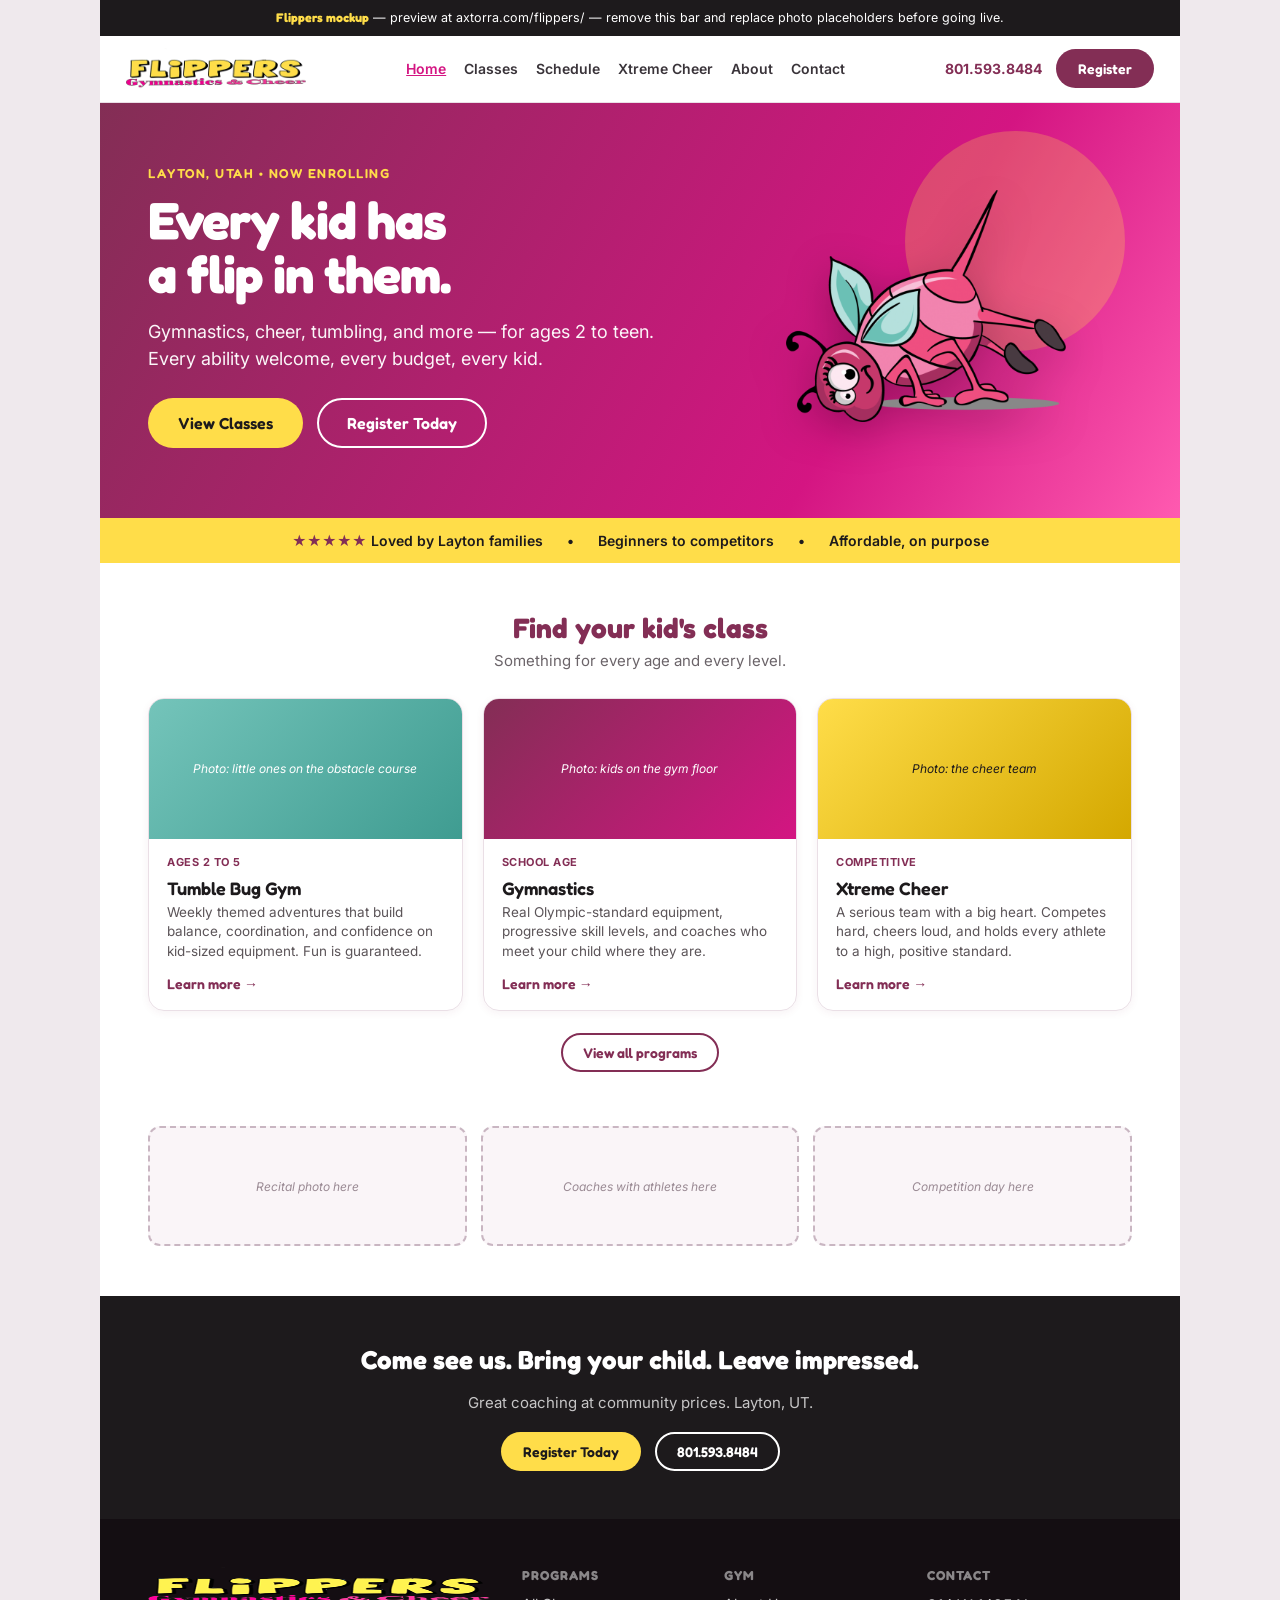
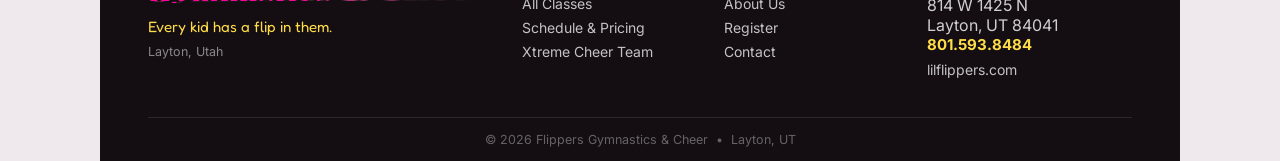
==== index.html @ f5de70f0 "Add Flippers mockup files" ====
<!DOCTYPE html>
<html lang="en">
<head>
<meta charset="UTF-8">
<meta name="viewport" content="width=device-width, initial-scale=1.0">
<title>Home | Flippers Gymnastics &amp; Cheer</title>
<link rel="preconnect" href="https://fonts.googleapis.com">
<link rel="preconnect" href="https://fonts.gstatic.com" crossorigin>
<link href="https://fonts.googleapis.com/css2?family=Fredoka:wght@500;600;700&family=Inter:wght@400;500;600;700&display=swap" rel="stylesheet">
<link rel="stylesheet" href="style.css">

</head>
<body>
<div class="frame">

<div class="mockup-note">
  <b>Flippers mockup</b> &mdash; preview at axtorra.com/flippers/ &mdash; remove this bar and replace photo placeholders before going live.
</div>

<header>
  <a href="index.html" class="logo-link">
    <img class="logo" src="images/logo.png" alt="Flippers Gymnastics and Cheer">
  </a>
  <button class="menu-toggle" id="menuBtn" aria-label="Open navigation menu" aria-expanded="false" aria-controls="navMenu">&#9776;</button>
  <nav id="navMenu" role="navigation" aria-label="Main navigation">
    <a href="index.html" aria-current="page">Home</a>
    <a href="classes.html">Classes</a>
    <a href="schedule.html">Schedule</a>
    <a href="xtreme-cheer.html">Xtreme Cheer</a>
    <a href="about.html">About</a>
    <a href="contact.html">Contact</a>
  </nav>
  <div class="hgroup">
    <a href="tel:8015938484" class="phone">801.593.8484</a>
    <a href="register.html" class="btn btn-pink header-btn">Register</a>
  </div>
</header>


<section class="hero">
  <div class="blob" aria-hidden="true"></div>
  <div class="hero-copy">
    <div class="eyebrow">Layton, Utah &bull; Now enrolling</div>
    <h1>Every kid has<br>a flip in them.</h1>
    <p>Gymnastics, cheer, tumbling, and more &mdash; for ages 2 to teen. Every ability welcome, every budget, every kid.</p>
    <div class="btns">
      <a href="classes.html" class="btn btn-yellow">View Classes</a>
      <a href="register.html" class="btn btn-ghost">Register Today</a>
    </div>
  </div>
  <div class="hero-art">
    <img src="images/bug-pink.png" alt="Flippers pink bug mascot">
  </div>
</section>

<div class="trust">
  <span><span class="star">&#9733;&#9733;&#9733;&#9733;&#9733;</span> Loved by Layton families</span>
  <span>&bull;</span>
  <span>Beginners to competitors</span>
  <span>&bull;</span>
  <span>Affordable, on purpose</span>
</div>

<section class="section">
  <h2 class="section-title">Find your kid's class</h2>
  <p class="section-sub">Something for every age and every level.</p>
  <div class="grid-3">
    <a href="classes.html#tumble-bugs" class="pcard">
      <div class="photo-ph" style="background:linear-gradient(135deg,#74C4BA,#3f9c91)">Photo: little ones on the obstacle course</div>
      <div class="body"><div class="age">Ages 2 to 5</div><h3>Tumble Bug Gym</h3><p>Weekly themed adventures that build balance, coordination, and confidence on kid-sized equipment. Fun is guaranteed.</p><span class="card-link">Learn more &#8594;</span></div>
    </a>
    <a href="classes.html#gymnastics" class="pcard">
      <div class="photo-ph" style="background:linear-gradient(135deg,#832E55,#D41582)">Photo: kids on the gym floor</div>
      <div class="body"><div class="age">School age</div><h3>Gymnastics</h3><p>Real Olympic-standard equipment, progressive skill levels, and coaches who meet your child where they are.</p><span class="card-link">Learn more &#8594;</span></div>
    </a>
    <a href="xtreme-cheer.html" class="pcard">
      <div class="photo-ph" style="background:linear-gradient(135deg,#FFDD49,#D4A800);color:#1d1a1c">Photo: the cheer team</div>
      <div class="body"><div class="age">Competitive</div><h3>Xtreme Cheer</h3><p>A serious team with a big heart. Competes hard, cheers loud, and holds every athlete to a high, positive standard.</p><span class="card-link">Learn more &#8594;</span></div>
    </a>
  </div>
  <p style="text-align:center;margin-top:22px"><a href="classes.html" class="btn btn-outline">View all programs</a></p>
</section>

<section class="band">
  <div class="band-inner">
    <div class="band-ph">Recital photo here</div>
    <div class="band-ph">Coaches with athletes here</div>
    <div class="band-ph">Competition day here</div>
  </div>
</section>

<div class="closer">
  <h2>Come see us. Bring your child. Leave impressed.</h2>
  <p>Great coaching at community prices. Layton, UT.</p>
  <div style="display:flex;gap:14px;justify-content:center;flex-wrap:wrap">
    <a href="register.html" class="btn btn-yellow">Register Today</a>
    <a href="tel:8015938484" class="btn btn-ghost">801.593.8484</a>
  </div>
</div>


<footer class="site-footer">
  <div class="footer-inner">
    <div class="footer-brand">
      <img src="images/logo.png" alt="Flippers" class="footer-logo">
      <p class="tagline">Every kid has a flip in them.</p>
      <p class="footer-sub">Layton, Utah</p>
    </div>
    <div class="footer-col">
      <h4>Programs</h4>
      <a href="classes.html">All Classes</a>
      <a href="schedule.html">Schedule &amp; Pricing</a>
      <a href="xtreme-cheer.html">Xtreme Cheer Team</a>
    </div>
    <div class="footer-col">
      <h4>Gym</h4>
      <a href="about.html">About Us</a>
      <a href="register.html">Register</a>
      <a href="contact.html">Contact</a>
    </div>
    <div class="footer-col">
      <h4>Contact</h4>
      <p>814 W 1425 N<br>Layton, UT 84041</p>
      <a href="tel:8015938484" class="footer-phone">801.593.8484</a>
      <a href="http://lilflippers.com" target="_blank" rel="noopener">lilflippers.com</a>
    </div>
  </div>
  <div class="footer-bottom">
    <p>&copy; 2026 Flippers Gymnastics &amp; Cheer &nbsp;&bull;&nbsp; Layton, UT</p>
  </div>
</footer>

</div>
<script src="nav.js"></script>
</body>
</html>
---- style.css ----
/* Flippers Gymnastics & Cheer — Shared Stylesheet
   Brand colors pulled from the official logo artwork:
   Yellow #FFDD49 · Magenta #D41582 · Deep Rose #832E55 */

:root {
  --ink:      #1d1a1c;
  --pink:     #D41582;
  --pinkdeep: #832E55;
  --yellow:   #FFDD49;
  --teal:     #74C4BA;
  --line:     #eadfe6;
  --offwhite: #faf5f8;
}

*, *::before, *::after { box-sizing: border-box; margin: 0; padding: 0; }
body {
  background: #efe9ed;
  font-family: 'Inter', system-ui, -apple-system, sans-serif;
  color: var(--ink);
  -webkit-font-smoothing: antialiased;
}

.frame { max-width: 1080px; margin: 0 auto; background: #fff; }

/* Mockup banner */
.mockup-note {
  background: #1d1a1c; color: #fff; font-size: 12.5px;
  padding: 9px 20px; text-align: center; line-height: 1.4;
}
.mockup-note b { color: var(--yellow); font-family: 'Fredoka', sans-serif; }

/* ── HEADER ── */
header {
  position: sticky; top: 0; z-index: 100;
  background: #fff; border-bottom: 1px solid var(--line);
  display: flex; align-items: center; justify-content: space-between;
  padding: 12px 26px; gap: 16px; flex-wrap: wrap;
}
.logo-link { display: flex; align-items: center; }
img.logo    { height: 42px; width: auto; object-fit: contain; }

nav { display: flex; gap: 18px; font-weight: 600; font-size: 14px; flex-wrap: wrap; }
nav a { color: #3a343a; text-decoration: none; transition: color .2s; }
nav a:hover, nav a:focus, nav a[aria-current="page"] { color: var(--pink); }
nav a[aria-current="page"] { text-decoration: underline; }

.hgroup { display: flex; align-items: center; gap: 14px; }
.phone { font-weight: 700; color: var(--pinkdeep); font-size: 14px; white-space: nowrap; text-decoration: none; }
.phone:hover { text-decoration: underline; }

.menu-toggle {
  display: none; background: none; border: none;
  color: var(--ink); font-size: 24px; cursor: pointer;
  padding: 4px 8px; min-width: 44px; min-height: 44px;
}

/* ── BUTTONS ── */
.btn {
  font-family: 'Fredoka', sans-serif; font-weight: 600;
  border-radius: 999px; padding: 9px 20px; font-size: 14px;
  cursor: pointer; display: inline-block; text-decoration: none; text-align: center;
  transition: transform .15s, background-color .2s, color .2s;
  border: 2px solid transparent;
}
.btn:active { transform: scale(.97); }
.btn-pink  { background: var(--pinkdeep); color: #fff; }
.btn-pink:hover, .btn-pink:focus  { background: #5c1f3b; }
.btn-yellow { background: var(--yellow); color: var(--ink); }
.btn-yellow:hover, .btn-yellow:focus { background: #e8c600; }
.btn-ghost  { background: transparent; border-color: #fff; color: #fff; }
.btn-ghost:hover, .btn-ghost:focus  { background: #fff; color: var(--pinkdeep); }
.btn-outline { background: transparent; border-color: var(--pinkdeep); color: var(--pinkdeep); }
.btn-outline:hover { background: var(--pinkdeep); color: #fff; }

/* ── PAGE HERO (inner pages) ── */
.page-hero {
  background: linear-gradient(120deg, var(--pinkdeep) 0%, var(--pink) 100%);
  color: #fff; padding: 48px 48px 40px;
}
.page-hero h1 {
  font-family: 'Fredoka', sans-serif; font-weight: 700;
  font-size: 40px; line-height: 1.1; margin-bottom: 10px;
}
.page-hero p { font-size: 17px; opacity: .95; max-width: 48rem; }

/* ── HOME HERO ── */
.hero {
  position: relative;
  background: linear-gradient(120deg, var(--pinkdeep) 0%, var(--pink) 70%, #ff5ab0 100%);
  color: #fff; padding: 62px 48px 70px;
  overflow: hidden; display: flex; align-items: center; gap: 24px;
}
.hero-copy { flex: 1.2; z-index: 2; }
.eyebrow {
  font-family: 'Fredoka', sans-serif; font-weight: 600;
  letter-spacing: 1.5px; text-transform: uppercase;
  font-size: 13px; color: var(--yellow); margin-bottom: 12px;
}
.hero h1 {
  font-family: 'Fredoka', sans-serif; font-weight: 700;
  font-size: 52px; line-height: 1.05; letter-spacing: -1px; margin-bottom: 16px;
}
.hero p { font-size: 18px; line-height: 1.5; max-width: 38rem; opacity: .96; margin-bottom: 26px; }
.hero .btns { display: flex; gap: 14px; flex-wrap: wrap; }
.hero .btn  { padding: 13px 28px; font-size: 16px; }
.hero-art   { flex: .9; display: flex; justify-content: center; align-items: center; z-index: 2; }
.hero-art img { width: 100%; max-width: 280px; height: auto; filter: drop-shadow(0 12px 20px rgba(0,0,0,.25)); }
.blob { position: absolute; border-radius: 50%; pointer-events: none; background: rgba(255,221,73,.25); width: 220px; height: 220px; right: 55px; top: 28px; }

/* ── TRUST STRIP ── */
.trust {
  background: var(--yellow); color: var(--ink);
  display: flex; align-items: center; justify-content: center;
  gap: 24px; padding: 14px 20px;
  font-weight: 600; font-size: 14px; flex-wrap: wrap; text-align: center;
}
.trust .star { color: var(--pinkdeep); }

/* ── SECTION LAYOUT ── */
.section { padding: 48px 48px 24px; }
.section-title {
  font-family: 'Fredoka', sans-serif; font-weight: 700;
  color: var(--pinkdeep); font-size: 28px; text-align: center; margin-bottom: 6px;
}
.section-sub { text-align: center; color: #6b6469; margin-bottom: 28px; font-size: 15px; }

/* ── PROGRAM CARDS ── */
.grid-3 { display: grid; grid-template-columns: repeat(3,1fr); gap: 20px; }
.grid-2 { display: grid; grid-template-columns: repeat(2,1fr); gap: 20px; }

.pcard {
  border: 1px solid var(--line); border-radius: 16px; overflow: hidden;
  display: flex; flex-direction: column;
  box-shadow: 0 2px 8px rgba(120,30,70,.06);
  text-decoration: none; color: inherit;
  transition: transform .2s cubic-bezier(.16,1,.3,1), box-shadow .2s;
}
.pcard:hover, .pcard:focus-within {
  transform: translateY(-4px);
  box-shadow: 0 12px 20px rgba(120,30,70,.12);
  border-color: #d1bdc9;
}
.photo-ph {
  min-height: 140px; display: flex; align-items: center; justify-content: center;
  color: #fff; font-size: 12px; font-style: italic; text-align: center; padding: 16px;
}
.pcard .body { padding: 16px 18px 18px; flex-grow: 1; display: flex; flex-direction: column; }
.pcard h3 { font-family: 'Fredoka', sans-serif; font-weight: 600; font-size: 18px; color: var(--ink); margin-bottom: 4px; }
.pcard .age { font-size: 11px; color: var(--pinkdeep); font-weight: 700; text-transform: uppercase; letter-spacing: .5px; margin-bottom: 8px; }
.pcard p { font-size: 13.5px; color: #5b5458; line-height: 1.45; margin-bottom: 14px; flex-grow: 1; }
.card-link { font-family: 'Fredoka', sans-serif; font-weight: 600; color: var(--pinkdeep); font-size: 14px; }
.pcard:hover .card-link { color: var(--pink); text-decoration: underline; }

/* ── TABLES ── */
.data-table { width: 100%; border-collapse: collapse; margin: 16px 0; font-size: 14.5px; }
.data-table th {
  background: var(--pinkdeep); color: #fff; text-align: left;
  padding: 11px 14px; font-family: 'Fredoka', sans-serif; font-weight: 600; font-size: 13px;
}
.data-table td { padding: 10px 14px; border: 1px solid var(--line); }
.data-table tr:nth-child(even) td { background: var(--offwhite); }

/* ── CONTENT BLOCKS ── */
.content-block { padding: 40px 48px; }
.content-block h2 {
  font-family: 'Fredoka', sans-serif; font-weight: 700;
  color: var(--pinkdeep); font-size: 22px; margin-bottom: 12px;
}
.content-block p { font-size: 15px; line-height: 1.6; color: #3a343a; margin-bottom: 14px; }
.content-block ul { padding-left: 20px; margin-bottom: 14px; }
.content-block li { font-size: 15px; line-height: 1.6; color: #3a343a; margin-bottom: 6px; }

.callout {
  background: var(--offwhite); border-left: 4px solid var(--yellow);
  padding: 18px 22px; border-radius: 0 10px 10px 0; margin: 16px 0;
}
.callout strong { color: var(--pinkdeep); }

/* ── PHOTO BAND ── */
.band { padding: 30px 48px 50px; }
.band-inner { display: grid; grid-template-columns: repeat(3,1fr); gap: 14px; }
.band-ph {
  height: 120px; border: 2px dashed #c9b6c2; border-radius: 12px;
  display: flex; align-items: center; justify-content: center;
  color: #9a8a94; font-size: 12px; font-style: italic;
  text-align: center; padding: 10px; background: var(--offwhite);
}

/* ── REGISTER / FORM EMBED ── */
.register-wrap { padding: 40px 48px; }
.form-embed-area {
  border: 2px dashed var(--line); border-radius: 12px;
  background: var(--offwhite); padding: 32px;
  text-align: center; margin: 20px 0;
}
.form-embed-area p { color: #6b6469; font-size: 14px; margin-bottom: 10px; }
.form-embed-area code {
  font-size: 12px; background: #eee; padding: 2px 6px;
  border-radius: 4px; font-family: monospace;
}

/* ── CTA CLOSER ── */
.closer { background: #1d1a1c; color: #fff; text-align: center; padding: 48px 20px; }
.closer h2 { font-family: 'Fredoka', sans-serif; font-weight: 700; font-size: 26px; margin-bottom: 18px; }
.closer p { color: rgba(255,255,255,.75); margin-bottom: 20px; font-size: 15px; }

/* ── FOOTER ── */
.site-footer { background: #140e12; color: rgba(255,255,255,.8); padding: 48px 48px 0; }
.footer-inner {
  display: grid; grid-template-columns: 2fr 1fr 1fr 1.2fr;
  gap: 32px; padding-bottom: 32px; border-bottom: 1px solid rgba(255,255,255,.1);
}
.footer-brand { display: flex; flex-direction: column; gap: 8px; }
img.footer-logo { height: 38px; width: auto; filter: brightness(1.1); }
.tagline { font-family: 'Fredoka', sans-serif; font-size: 15px; color: var(--yellow); margin-top: 4px; }
.footer-sub { font-size: 12.5px; color: rgba(255,255,255,.5); }
.footer-col h4 { font-family: 'Fredoka', sans-serif; font-size: 13px; letter-spacing: 1px; text-transform: uppercase; color: rgba(255,255,255,.5); margin-bottom: 12px; }
.footer-col a, .footer-contact a { display: block; color: rgba(255,255,255,.75); text-decoration: none; font-size: 14px; margin-bottom: 7px; }
.footer-col a:hover, .footer-contact a:hover { color: #fff; text-decoration: underline; }
.footer-contact h4 { font-family: 'Fredoka', sans-serif; font-size: 13px; letter-spacing: 1px; text-transform: uppercase; color: rgba(255,255,255,.5); margin-bottom: 12px; }
.footer-contact p  { font-size: 14px; line-height: 1.6; margin-bottom: 10px; }
.footer-phone { color: var(--yellow) !important; font-weight: 700; font-size: 15px !important; }
.footer-bottom {
  text-align: center; padding: 14px; font-size: 12.5px;
  color: rgba(255,255,255,.35);
}

/* ── RESPONSIVE ── */
@media (max-width: 900px) {
  .footer-inner { grid-template-columns: 1fr 1fr; }
}
@media (max-width: 860px) {
  header { padding: 12px 18px; }
  .menu-toggle { display: flex; align-items: center; justify-content: center; margin-left: auto; }
  nav { display: none; width: 100%; flex-direction: column; gap: 10px; padding: 14px 0 8px; border-top: 1px solid var(--line); }
  nav.active { display: flex; }
  .hgroup { gap: 10px; }
  .btn.header-btn { padding: 7px 14px; font-size: 13px; }
}
@media (max-width: 760px) {
  .hero { flex-direction: column; text-align: center; padding: 36px 24px 48px; }
  .hero p { max-width: none; }
  .hero .btns { justify-content: center; }
  .hero h1 { font-size: 38px; }
  .grid-3, .grid-2, .band-inner, .footer-inner { grid-template-columns: 1fr; }
  .section, .content-block, .register-wrap, .band { padding-left: 22px; padding-right: 22px; }
  .page-hero { padding: 36px 22px 30px; }
  .page-hero h1 { font-size: 30px; }
  .site-footer { padding: 36px 22px 0; }
}
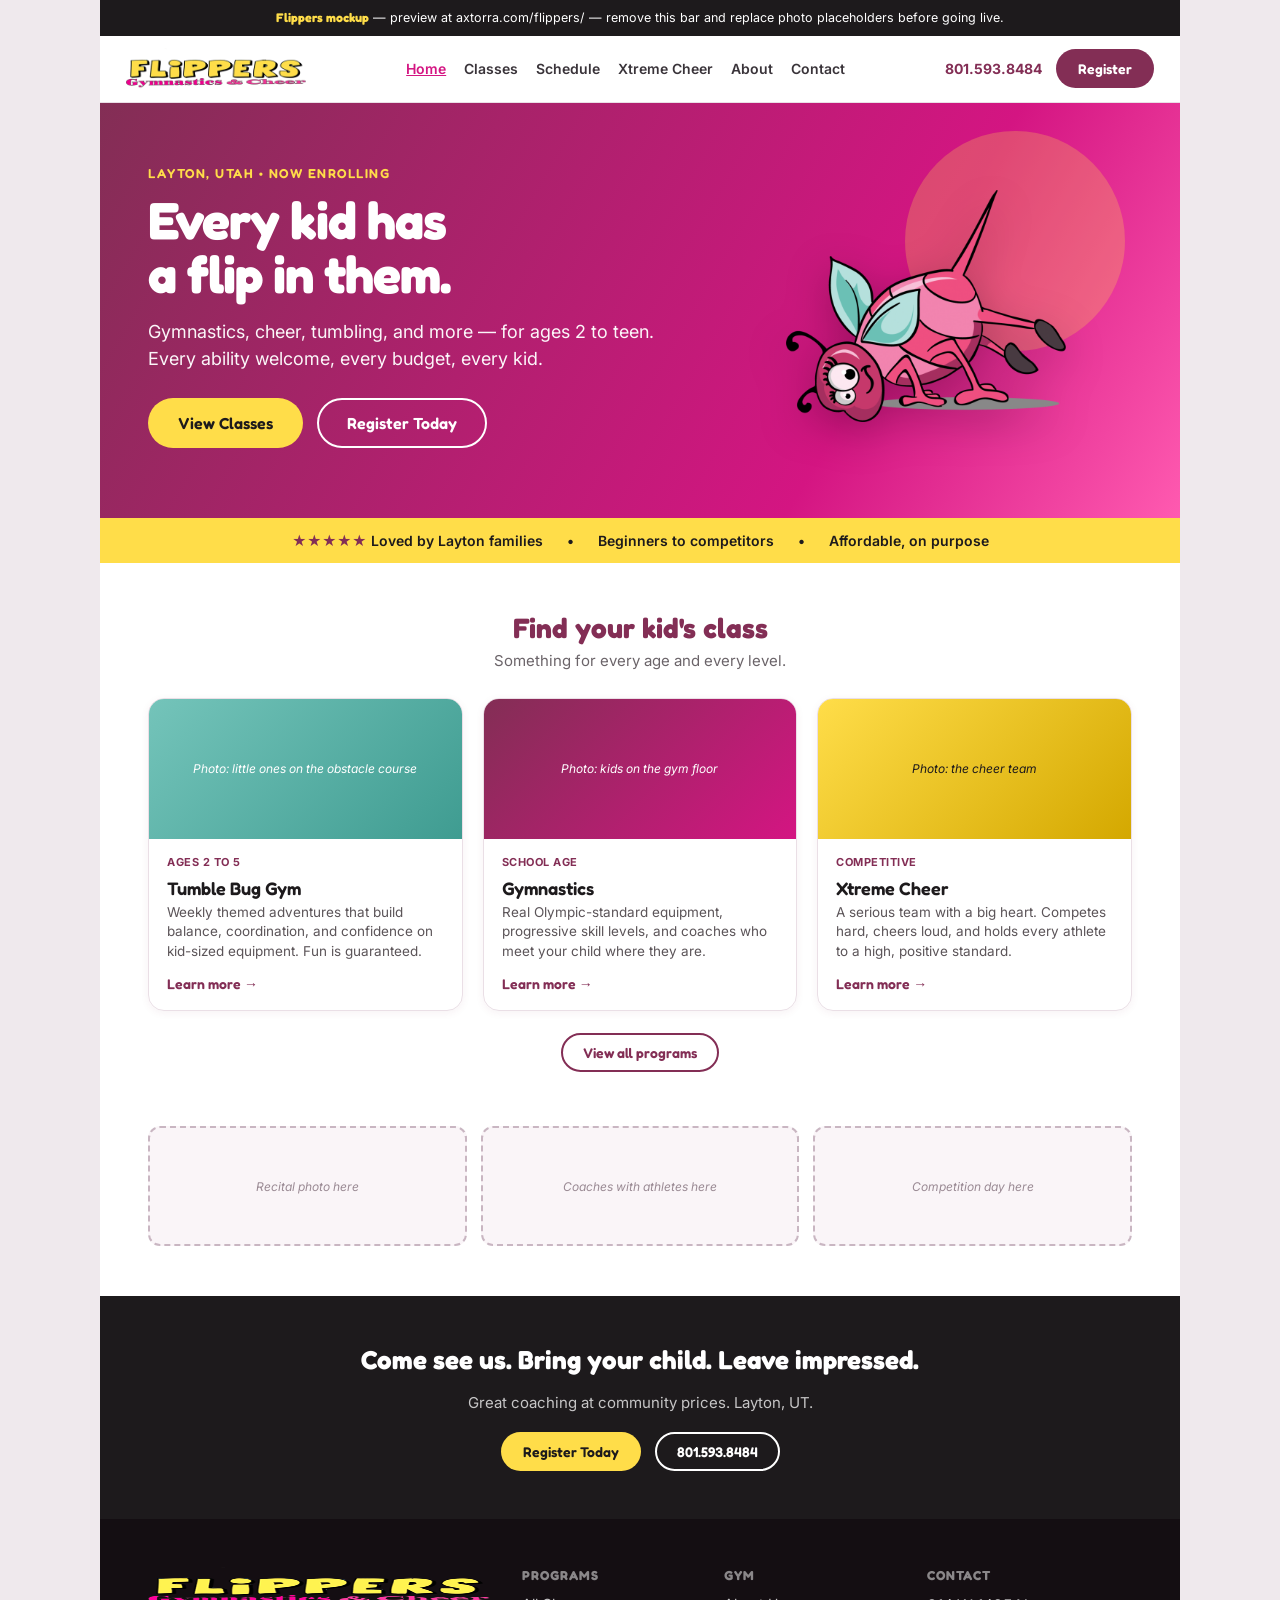
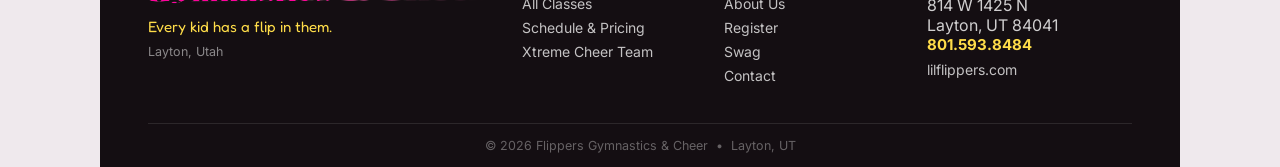
==== commit 3a1d619a: "Update index.html" ====
--- a/index.html
+++ b/index.html
@@ -116,6 +116,7 @@
       <h4>Gym</h4>
       <a href="about.html">About Us</a>
       <a href="register.html">Register</a>
+      <a href="swag.html">Swag</a>
       <a href="contact.html">Contact</a>
     </div>
     <div class="footer-col">
@@ -133,4 +134,4 @@
 </div>
 <script src="nav.js"></script>
 </body>
-</html>+</html>
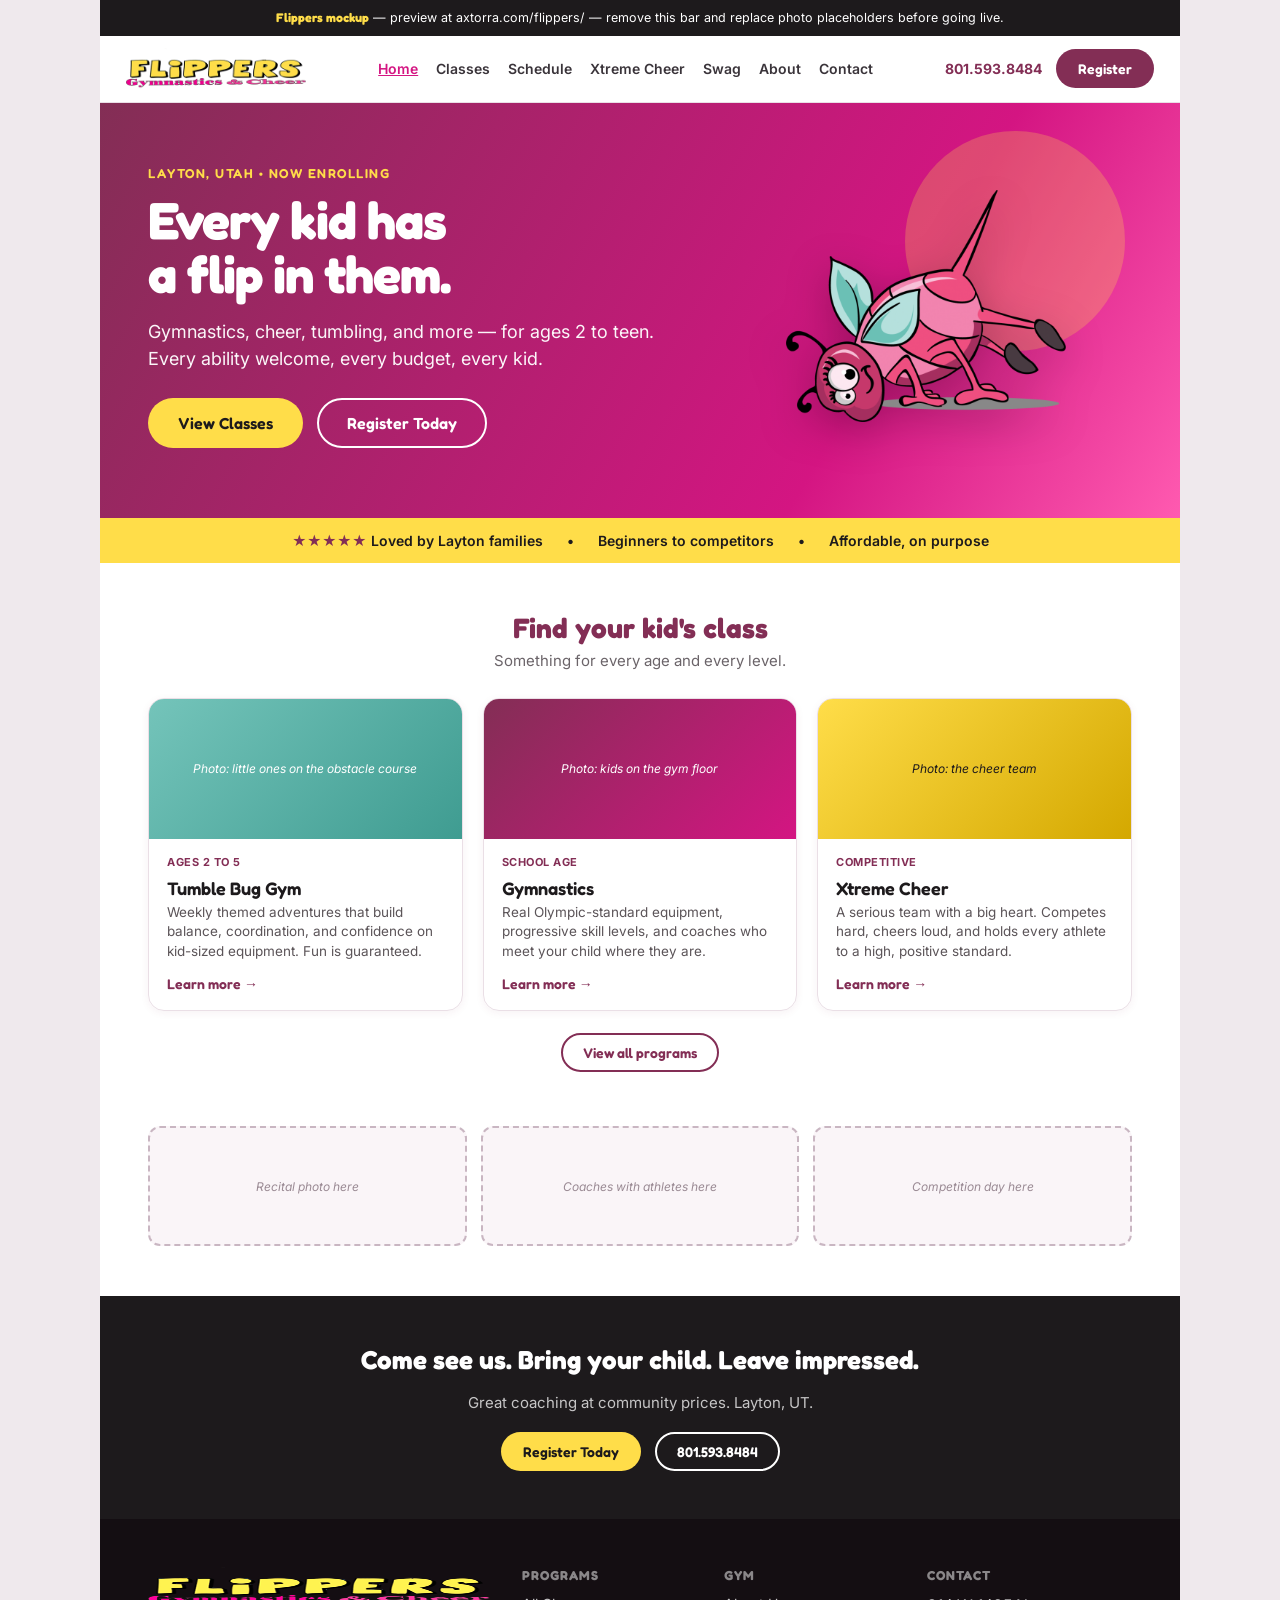
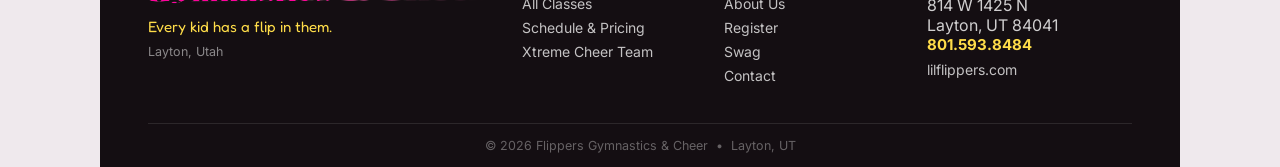
==== commit fca04d2c: "Update index.html" ====
--- a/index.html
+++ b/index.html
@@ -27,6 +27,7 @@
     <a href="classes.html">Classes</a>
     <a href="schedule.html">Schedule</a>
     <a href="xtreme-cheer.html">Xtreme Cheer</a>
+    <a href="swag.html">Swag</a>
     <a href="about.html">About</a>
     <a href="contact.html">Contact</a>
   </nav>
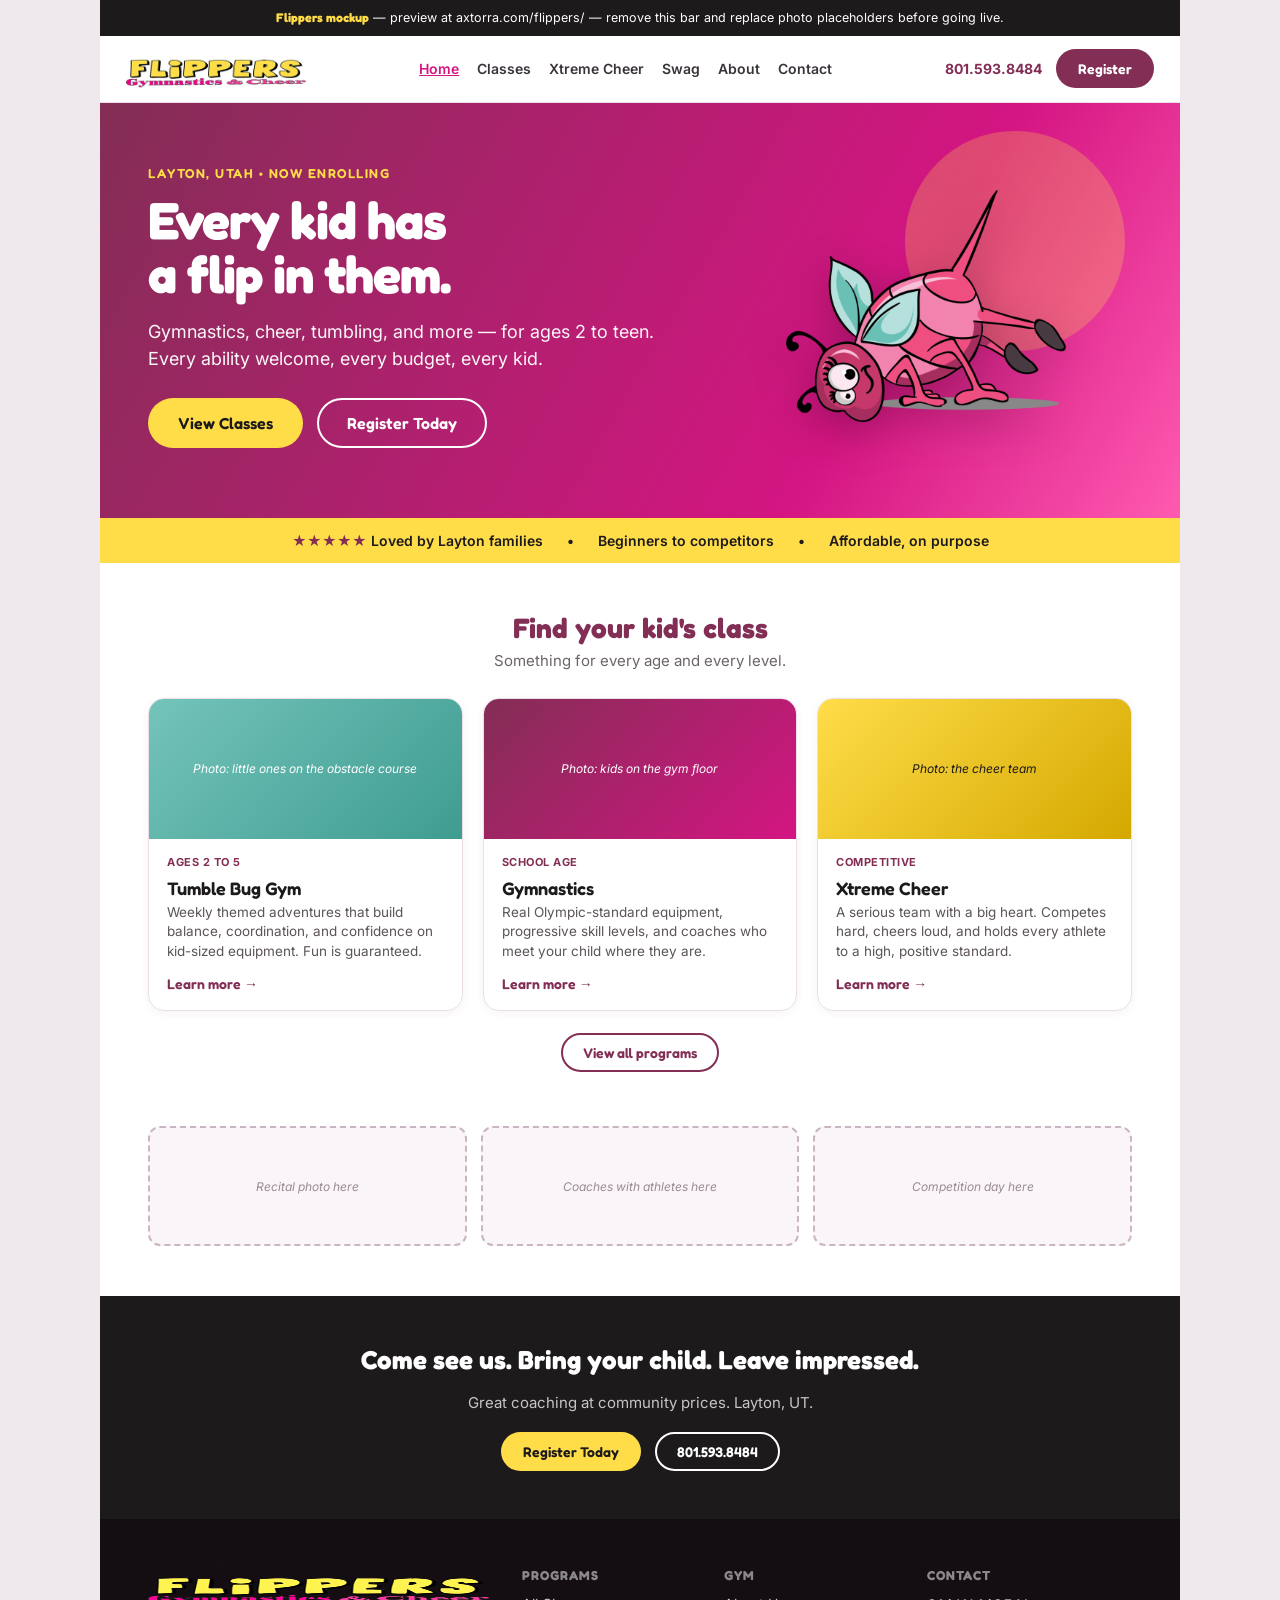
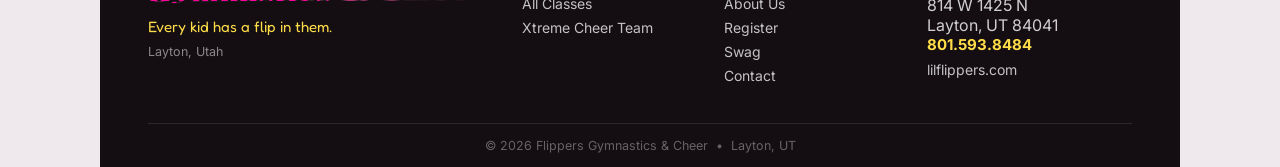
==== commit 1f4ea74f: "Update index.html" ====
--- a/index.html
+++ b/index.html
@@ -25,7 +25,6 @@
   <nav id="navMenu" role="navigation" aria-label="Main navigation">
     <a href="index.html" aria-current="page">Home</a>
     <a href="classes.html">Classes</a>
-    <a href="schedule.html">Schedule</a>
     <a href="xtreme-cheer.html">Xtreme Cheer</a>
     <a href="swag.html">Swag</a>
     <a href="about.html">About</a>
@@ -110,7 +109,6 @@
     <div class="footer-col">
       <h4>Programs</h4>
       <a href="classes.html">All Classes</a>
-      <a href="schedule.html">Schedule &amp; Pricing</a>
       <a href="xtreme-cheer.html">Xtreme Cheer Team</a>
     </div>
     <div class="footer-col">
